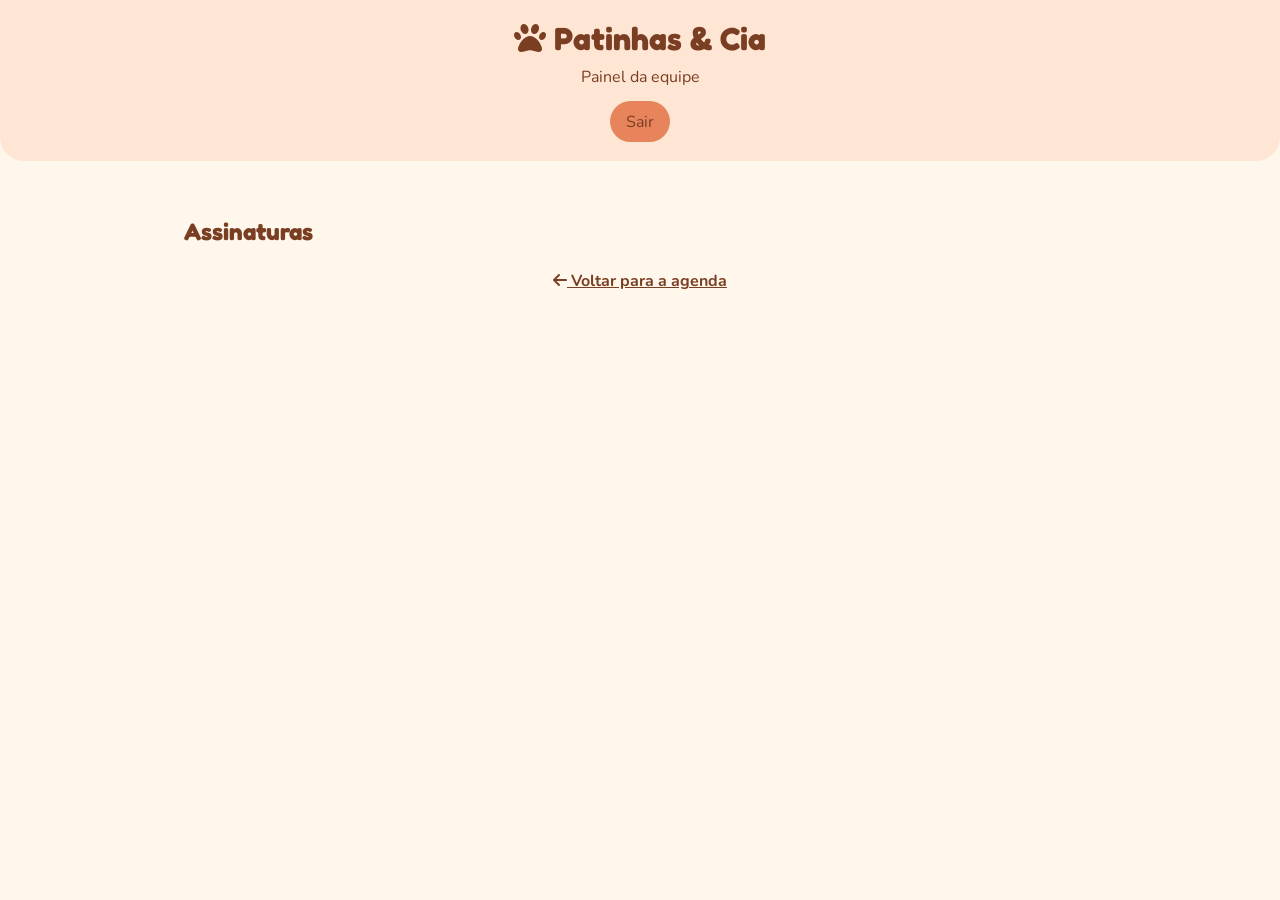
==== assinaturas.html @ dd04c75c "Cria a página de assinaturas da equipe - Adiciona assinaturas.html com o cabeçalho do painel e o esp" ====
<!DOCTYPE html>
<html lang="pt-BR">
<head>
    <meta charset="UTF-8">
    <meta name="viewport" content="width=device-width, initial-scale=1.0">

    <title>Assinaturas - Patinhas &amp; Cia</title>

    <link rel="preconnect" href="https://fonts.googleapis.com">
    <link rel="preconnect" href="https://fonts.gstatic.com" crossorigin>
    <link href="https://fonts.googleapis.com/css2?family=Fredoka:wght@500;600&family=Nunito:wght@400;600;700&display=swap" rel="stylesheet">

    <link rel="stylesheet" href="https://cdnjs.cloudflare.com/ajax/libs/font-awesome/6.5.0/css/all.min.css">
    <link rel="stylesheet" href="styles/style.css">
</head>
<body>
    <header>
        <h1><i class="fa-solid fa-paw"></i> Patinhas &amp; Cia</h1>
        <p>Painel da equipe</p>
        <button type="button" id="botao-sair">Sair</button>
    </header>

    <main>
        <section id="assinaturas">
            <h2>Assinaturas</h2>

            <div id="lista-assinaturas"></div>

            <a href="painel.html" class="link-voltar"><i class="fa-solid fa-arrow-left"></i> Voltar para a agenda</a>
        </section>
    </main>

    <script src="scripts/servicos.js"></script>
    <script src="scripts/planos.js"></script>
    <script src="scripts/comum.js"></script>
    <script src="scripts/assinaturas.js"></script>
</body>
</html>
---- styles/style.css ----
:root {
    --cor-fundo: #FFF6EC;
    --cor-cards: #FFE5D4;
    --cor-destaque: #E8845C;
    --cor-destaque-azul: #CDE8F7;
    --cor-destaque-rosa: #FFD6E0;
    --cor-erro: #F8C9C4;
    --cor-sucesso: #D5EDD0;
    --cor-texto: #7A3E22;
    --cor-texto-secundario: #865234;

    --fonte-titulo: 'Fredoka', sans-serif;
    --fonte-corpo: 'Nunito', sans-serif;
}

* {
    margin: 0;
    padding: 0;
    box-sizing: border-box;
}

body {
    font-family: var(--fonte-corpo);
    color: var(--cor-texto);
    background-color: var(--cor-fundo);
}

h1, h2, h3 {
    font-family: var(--fonte-titulo);
}

header {
    padding: 1.2rem;
    text-align: center;
    border-radius: 0 0 1.5rem 1.5rem;
    background-color: var(--cor-cards);
}

header p {
    margin-top: 0.5rem;
}

main {
    max-width: 60rem;
    margin: 0 auto;
    padding: 1.5rem;
}

section {
    margin-top: 2rem;
    margin-bottom: 2rem;
}

/* Divisória de patinhas */
@keyframes pular {
    0%, 100% {
        translate: 0 0;
    }

    50% {
        translate: 0 -0.4rem;
    }
}

@keyframes balancar {
    0%, 100% {
        rotate: 0deg;
    }

    25% {
        rotate: -4deg;
    }

    75% {
        rotate: 4deg;
    }
}

.divisoria {
    display: flex;
    gap: 0.8rem;
    align-items: center;
    justify-content: center;
    color: var(--cor-destaque);
}

.divisoria i {
    animation: pular 1.5s ease-in-out infinite;
}

.divisoria i:nth-child(1) {
    transform: rotate(-15deg);
}

.divisoria i:nth-child(2) {
    animation-delay: 0.2s;
}

.divisoria i:nth-child(3) {
    transform: rotate(15deg);
    animation-delay: 0.4s;
}

/* Seções centralizadas */
#introducao,
#servicos,
#agendamento,
#agendamento-manual,
#agenda,
#planos-recorrentes,
#assinatura {
    text-align: center;
}

#introducao h2,
#servicos h2,
#agendamento h2,
#agendamento-manual h2,
#agenda h2,
#planos-recorrentes h2,
#assinatura {
    margin-bottom: 1rem;
}

#introducao p,
#agendamento p,
#planos-recorrentes > p {
    margin-bottom: 2rem;
}

/* Banner dos planos */
#banner-planos {
    padding: 3rem 1.5rem 9rem;
    text-align: center;
    border-radius: 1rem;
    background-color: var(--cor-cards);
    background-image: url('../assets/banner-pets.webp');
    background-repeat: no-repeat;
    background-position: bottom;
    background-size: cover;
    box-shadow: 0.25rem 0.25rem 0 var(--cor-texto);
}

#banner-planos h2 {
    margin-bottom: 1rem;
}

#banner-planos p {
    margin-bottom: 1.5rem;
}

.link-botao {
    display: inline-block;
    padding: 0.6rem 1rem;
    text-decoration: none;
    color: var(--cor-texto);
    border-radius: 2rem;
    background-color: var(--cor-destaque);
    transition: background-color 0.3s ease-in, color 0.3s ease-in;
}

/* Serviços */
#servicos-intro {
    margin-bottom: 1rem;
}

#servicos-cards {
    display: flex;
    flex-direction: column;
    gap: 1rem;
}

#servicos-cards article {
    display: flex;
    flex-direction: column;
    gap: 1rem;
    padding: 1.5rem;
    text-align: left;
    border-radius: 1rem;
    background-color: var(--cor-cards);
    box-shadow: 0.25rem 0.25rem 0 var(--cor-texto);
}

#servicos-cards article:nth-child(odd) {
    background-color: var(--cor-destaque-azul);
}

#servicos-cards article:nth-child(even) {
    background-color: var(--cor-destaque-rosa);
}

#servicos-cards h3 {
    font-size: 1.3rem;
}

#servicos-cards h3 i {
    font-size: 0.9rem;
}

#servicos-cards p {
    color: var(--cor-texto-secundario);
}

#tosa-info li {
    list-style: none;
    margin-bottom: 1rem;
}

#tosa-info li span {
    font-weight: 700;
    color: var(--cor-texto);
}

/* Botões */
#servicos-cards button,
.formulario button,
#botao-sair,
#abrir-agendamento,
.botao-editar,
.botao-assinar {
    align-self: flex-start;
    padding: 0.6rem 1rem;
    font-family: var(--fonte-corpo);
    font-size: 1rem;
    color: var(--cor-texto);
    border: none;
    border-radius: 2rem;
    background-color: var(--cor-destaque);
    cursor: pointer;
    transition: background-color 0.3s ease-in, color 0.3s ease-in;
}

#servicos-cards button:focus-visible,
.formulario button:focus-visible,
#botao-sair:focus-visible,
#abrir-agendamento:focus-visible,
#fechar-agendamento:focus-visible,
#fechar-assinatura:focus-visible,
.botao-agendar:focus-visible,
.botao-assinar:focus-visible,
.link-botao:focus-visible {
    outline: 0.125rem solid var(--cor-texto);
    outline-offset: 0.1rem;
}

.formulario button {
    width: 100%;
}

#botao-sair {
    margin-top: 0.8rem;
}

#abrir-agendamento {
    margin-top: 1rem;
}

/* Sticker (só no desktop) */
.sticker-cachorro-gato {
    display: none;
}

/* Formulários */
.formulario {
    display: flex;
    flex-direction: column;
    gap: 1rem;
    max-width: 30rem;
    margin: 0 auto;
    padding: 2rem;
    text-align: start;
    border-radius: 1rem;
    background-color: var(--cor-cards);
    box-shadow: 0.25rem 0.25rem 0 var(--cor-texto);
}

.campo {
    display: flex;
    flex-direction: column;
    gap: 0.3rem;
}

.campo[hidden] {
    display: none;
}

input,
select,
textarea {
    width: 100%;
    padding: 0.6rem;
    font-family: inherit;
    font-size: inherit;
    color: inherit;
    border: 0.0625rem solid var(--cor-destaque);
    border-radius: 2rem;
}

textarea {
    border-radius: 1rem;
    resize: vertical;
}

/* Mensagens */
#mensagem-confirmacao,
#mensagem-erro,
#mensagem-agenda {
    max-width: 30rem;
    margin: 1.5rem auto 0;
    padding: 1rem;
    text-align: center;
    font-weight: 700;
    border-radius: 1rem;
    background-color: var(--cor-destaque-azul);
    box-shadow: 0.25rem 0.25rem 0 var(--cor-texto);
}

#mensagem-confirmacao:empty,
#mensagem-erro:empty,
#mensagem-agenda:empty {
    display: none;
}

#mensagem-erro {
    background-color: var(--cor-erro);
}

/* Rodapé */
footer {
    padding: 2rem;
    text-align: center;
    border-radius: 1rem 1rem 0 0;
    background-color: var(--cor-cards);
}

footer strong {
    display: block;
    margin-bottom: 0.5rem;
    font-size: 1.1rem;
}

footer li {
    margin-bottom: 0.5rem;
    list-style: none;
}

footer li span {
    font-weight: 700;
}

/* Página de login */
.dica-acesso {
    max-width: 30rem;
    margin: 0 auto 1.5rem;
    padding: 1rem;
    text-align: center;
    border-radius: 1rem;
    background-color: var(--cor-destaque-rosa);
    box-shadow: 0.25rem 0.25rem 0 var(--cor-texto);
}

.link-voltar {
    display: block;
    width: fit-content;
    margin: 1.5rem auto 0;
    font-weight: 700;
    color: var(--cor-texto);
    text-decoration: underline;
}

.link-voltar:focus-visible {
    outline: 0.125rem solid var(--cor-texto);
    outline-offset: 0.1rem;
}

/* Painel da equipe */
#agenda .campo {
    max-width: 20rem;
    margin: 0 auto;
}

#agenda summary {
    margin-top: 1rem;
    margin-bottom: 1rem;
    font-weight: 700;
    cursor: pointer;
}

#totais {
    display: flex;
    flex-direction: column;
    gap: 1rem;
    max-width: 40rem;
    margin: 1rem auto 0;
}

#total-dia,
#total-recebido {
    padding: 1rem;
    font-size: 1.2rem;
    border-radius: 2rem;
    background-color: var(--cor-cards);
    box-shadow: 0.25rem 0.25rem 0 var(--cor-texto);
}

#total-dia:empty,
#total-recebido:empty {
    display: none;
}

#total-recebido {
    background-color: var(--cor-sucesso);
}

#lista-agenda {
    display: flex;
    flex-direction: column;
    gap: 1rem;
    margin-top: 1.5rem;
}

.cartao-agenda {
    display: flex;
    flex-direction: column;
    gap: 1rem;
    padding: 1.5rem;
    text-align: left;
    border-radius: 1rem;
    background-color: var(--cor-cards);
    box-shadow: 0.25rem 0.25rem 0 var(--cor-texto);
}

.cartao-agenda label {
    display: flex;
    flex-direction: column;
    gap: 0.3rem;
    font-weight: 700;
}

/* Modais */
#agendamento-manual,
#assinatura {
    width: 90%;
    max-width: 32rem;
    margin: auto;
    padding: 2.5rem 1.5rem 1.5rem;
    color: var(--cor-texto);
    border: none;
    border-radius: 1rem;
    background-color: var(--cor-cards);
    box-shadow: 0.25rem 0.25rem 0 var(--cor-texto);
    scrollbar-width: thin;
    scrollbar-color: var(--cor-destaque) transparent;
}

#agendamento-manual::backdrop,
#assinatura::backdrop {
    background-color: rgba(122, 62, 34, 0.5);
}

#agendamento-manual .formulario,
#assinatura .formulario {
    padding: 0;
    background-color: transparent;
    box-shadow: none;
}

#fechar-agendamento,
#fechar-assinatura {
    position: absolute;
    top: 0.8rem;
    right: 0.8rem;
    display: flex;
    align-items: center;
    justify-content: center;
    width: 2.2rem;
    height: 2.2rem;
    font-size: 1rem;
    color: var(--cor-texto);
    border: none;
    border-radius: 50%;
    background-color: var(--cor-destaque);
    cursor: pointer;
    transition: background-color 0.3s ease-in, color 0.3s ease-in;
}

#plano-escolhido {
    margin-bottom: 1rem;
    font-weight: 700;
}

/* Página de planos */
#lista-planos {
    display: flex;
    flex-direction: column;
    gap: 1.5rem;
}

.cartao-plano {
    display: flex;
    flex-direction: column;
    gap: 1rem;
    padding: 1.5rem;
    text-align: left;
    border-radius: 1rem;
    background-color: var(--cor-cards);
    box-shadow: 0.25rem 0.25rem 0 var(--cor-texto);
}

.cartao-plano:nth-child(1) {
    background-color: var(--cor-destaque-azul);
}

.cartao-plano:nth-child(2) {
    background-color: var(--cor-destaque-rosa);
}

.cartao-plano:nth-child(3) {
    background-color: var(--cor-sucesso);
}

.lista-inclui {
    list-style: none;
}

.preco-plano strong {
    font-family: var(--fonte-titulo);
    font-size: 1.7rem;
}

.descricao-plano {
    color: var(--cor-texto-secundario);
}

.botao-assinar {
    width: 100%;
}


/* Desktop */
@media (min-width: 48rem) {
    #servicos-cards {
        display: grid;
        grid-template-columns: repeat(2, 1fr);
    }

    #tosa-info {
        grid-row: span 2;
    }

    #banho-info,
    #banho-e-tosa-info {
        justify-content: center;
    }

    #agendamento {
        position: relative;
    }

    .sticker-cachorro-gato {
        position: absolute;
        top: 5rem;
        right: 5rem;
        display: block;
        width: 8rem;
        transform: rotate(15deg);
        animation: balancar 3s ease-in-out infinite;
    }

    #lista-agenda {
        display: grid;
        grid-template-columns: repeat(2, 1fr);
    }

    #lista-agenda > p {
        grid-column: 1 / -1;
    }

    #totais {
        display: grid;
        grid-template-columns: repeat(2, 1fr);
    }

    #lista-planos {
        display: grid;
        grid-template-columns: repeat(3, 1fr);
    }
}

/* Hover só em aparelhos com mouse */
@media (hover: hover) {
    #servicos-cards button:hover,
    .formulario button:hover,
    #botao-sair:hover,
    #abrir-agendamento:hover,
    #fechar-agendamento:hover,
    .botao-editar:hover,
    .botao-assinar:hover,
    .link-botao:hover {
        color: var(--cor-fundo);
        background-color: var(--cor-texto);
    }

    .link-voltar:hover {
        text-decoration-thickness: 0.15rem;
        text-underline-offset: 0.3rem;
    }
}

/* Menos movimento */
@media (prefers-reduced-motion: reduce) {
    .divisoria i,
    .sticker-cachorro-gato {
        animation: none;
    }
}
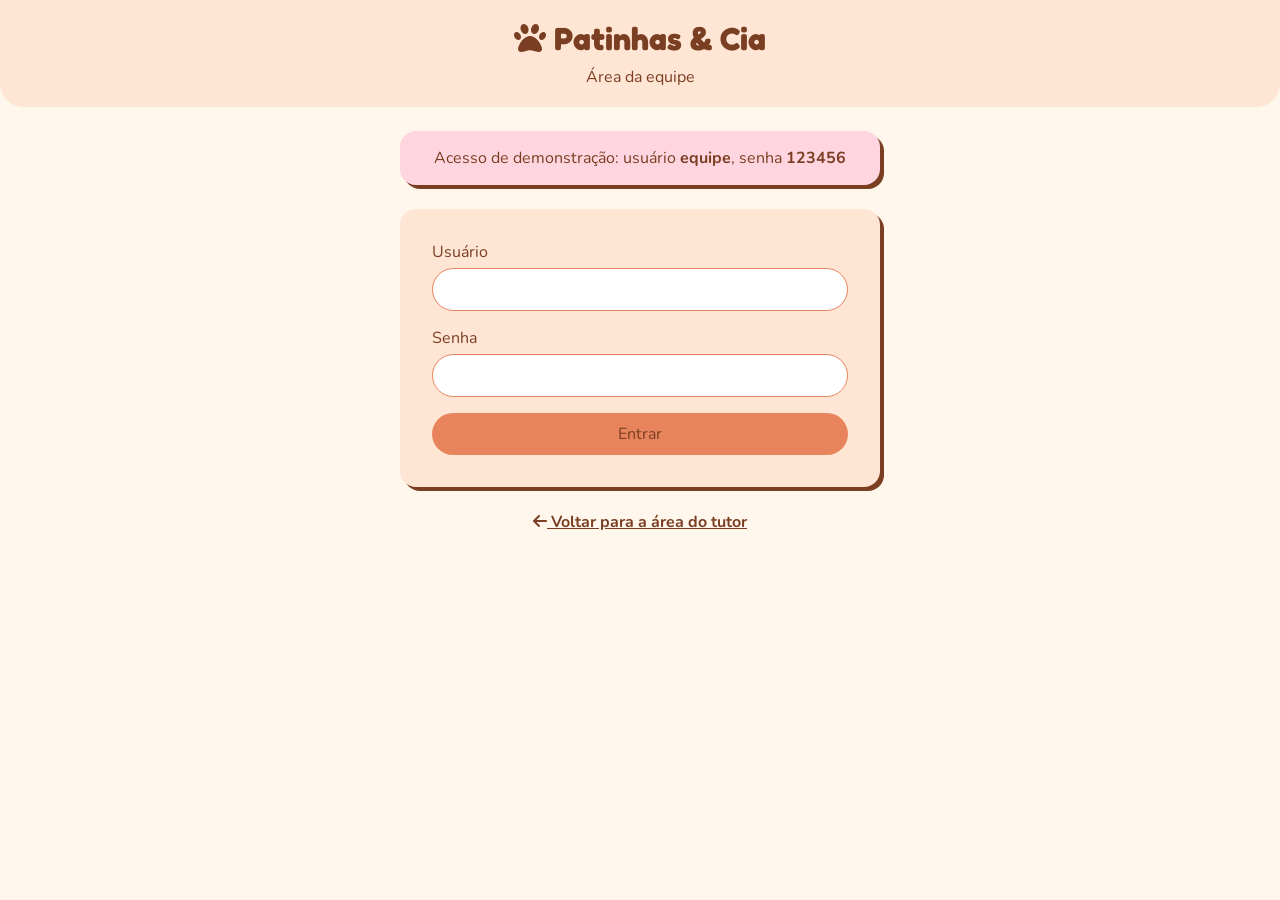
==== commit 53b156a3: "Adiciona os totais na página de assinaturas - Cria o espaço do total de assinantes ativos e do valor" ====
--- a/assinaturas.html
+++ b/assinaturas.html
@@ -24,6 +24,11 @@
         <section id="assinaturas">
             <h2>Assinaturas</h2>
 
+            <div id="totais-assinaturas">
+                <p id="total-assinaturas" role="status"></p>
+                <p id="total-mensal" role="status"></p>
+            </div>
+
             <div id="lista-assinaturas"></div>
 
             <a href="painel.html" class="link-voltar"><i class="fa-solid fa-arrow-left"></i> Voltar para a agenda</a>
--- a/styles/style.css
+++ b/styles/style.css
@@ -40,6 +40,13 @@
     margin-top: 0.5rem;
 }
 
+.acoes-header {
+    display: flex;
+    justify-content: center;
+    gap: 0.8rem;
+    margin-top: 0.8rem;
+}
+
 main {
     max-width: 60rem;
     margin: 0 auto;
@@ -108,7 +115,7 @@
 #agendamento-manual,
 #agenda,
 #planos-recorrentes,
-#assinatura {
+#assinaturas {
     text-align: center;
 }
 
@@ -118,7 +125,7 @@
 #agendamento-manual h2,
 #agenda h2,
 #planos-recorrentes h2,
-#assinatura {
+#assinaturas {
     margin-bottom: 1rem;
 }
 
@@ -247,10 +254,6 @@
     width: 100%;
 }
 
-#botao-sair {
-    margin-top: 0.8rem;
-}
-
 #abrir-agendamento {
     margin-top: 1rem;
 }
@@ -386,7 +389,8 @@
     cursor: pointer;
 }
 
-#totais {
+#totais,
+#totais-assinaturas {
     display: flex;
     flex-direction: column;
     gap: 1rem;
@@ -395,7 +399,9 @@
 }
 
 #total-dia,
-#total-recebido {
+#total-recebido,
+#total-assinantes,
+#total-mensal {
     padding: 1rem;
     font-size: 1.2rem;
     border-radius: 2rem;
@@ -404,7 +410,9 @@
 }
 
 #total-dia:empty,
-#total-recebido:empty {
+#total-recebido:empty,
+#total-assinantes:empty,
+#total-mensal:empty {
     display: none;
 }
 
@@ -419,7 +427,8 @@
     margin-top: 1.5rem;
 }
 
-.cartao-agenda {
+.cartao-agenda,
+.cartao-assinatura {
     display: flex;
     flex-direction: column;
     gap: 1rem;
@@ -430,7 +439,8 @@
     box-shadow: 0.25rem 0.25rem 0 var(--cor-texto);
 }
 
-.cartao-agenda label {
+.cartao-agenda label,
+.cartao-assinatura label {
     display: flex;
     flex-direction: column;
     gap: 0.3rem;
@@ -536,6 +546,13 @@
     width: 100%;
 }
 
+/* Página assinaturas */
+#lista-assinaturas {
+    display: flex;
+    flex-direction: column;
+    gap: 1rem;
+    margin-top: 1.5rem;
+}
 
 /* Desktop */
 @media (min-width: 48rem) {
@@ -576,7 +593,8 @@
         grid-column: 1 / -1;
     }
 
-    #totais {
+    #totais,
+    #totais-assinaturas {
         display: grid;
         grid-template-columns: repeat(2, 1fr);
     }
@@ -584,6 +602,15 @@
     #lista-planos {
         display: grid;
         grid-template-columns: repeat(3, 1fr);
+    }
+
+    #lista-assinaturas {
+        display: grid;
+        grid-template-columns: repeat(2, 1fr);
+    }
+
+    #lista-assinaturas > p {
+        grid-column: 1 / -1;
     }
 }
 
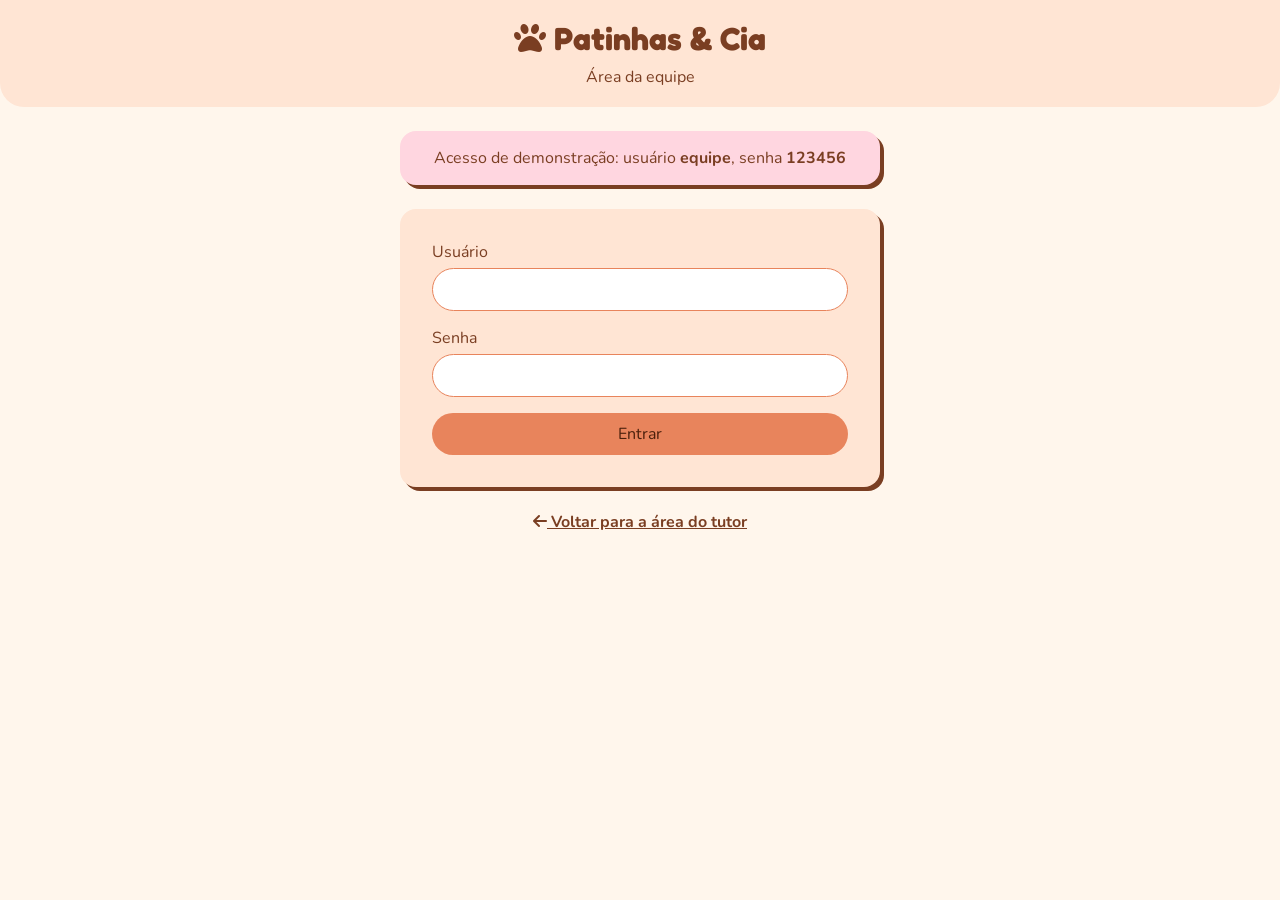
==== commit 15efa85d: "Adiciona a meta description nas páginas Escreve uma descrição curta pra cada página, pra os buscador" ====
--- a/assinaturas.html
+++ b/assinaturas.html
@@ -3,7 +3,8 @@
 <head>
     <meta charset="UTF-8">
     <meta name="viewport" content="width=device-width, initial-scale=1.0">
-
+    <meta name="description" content="Painel da equipe da Patinhas & Cia: assinaturas dos planos mensais.">
+    
     <title>Assinaturas - Patinhas &amp; Cia</title>
 
     <link rel="preconnect" href="https://fonts.googleapis.com">
@@ -25,7 +26,7 @@
             <h2>Assinaturas</h2>
 
             <div id="totais-assinaturas">
-                <p id="total-assinaturas" role="status"></p>
+                <p id="total-assinantes" role="status"></p>
                 <p id="total-mensal" role="status"></p>
             </div>
 
--- a/styles/style.css
+++ b/styles/style.css
@@ -8,6 +8,7 @@
     --cor-sucesso: #D5EDD0;
     --cor-texto: #7A3E22;
     --cor-texto-secundario: #865234;
+    --cor-texto-botao: #4A200C;
 
     --fonte-titulo: 'Fredoka', sans-serif;
     --fonte-corpo: 'Nunito', sans-serif;
@@ -160,7 +161,7 @@
     display: inline-block;
     padding: 0.6rem 1rem;
     text-decoration: none;
-    color: var(--cor-texto);
+    color: var(--cor-texto-botao);
     border-radius: 2rem;
     background-color: var(--cor-destaque);
     transition: background-color 0.3s ease-in, color 0.3s ease-in;
@@ -229,7 +230,7 @@
     padding: 0.6rem 1rem;
     font-family: var(--fonte-corpo);
     font-size: 1rem;
-    color: var(--cor-texto);
+    color: var(--cor-texto-botao);
     border: none;
     border-radius: 2rem;
     background-color: var(--cor-destaque);
@@ -486,7 +487,7 @@
     width: 2.2rem;
     height: 2.2rem;
     font-size: 1rem;
-    color: var(--cor-texto);
+    color: var(--cor-texto-botao);
     border: none;
     border-radius: 50%;
     background-color: var(--cor-destaque);
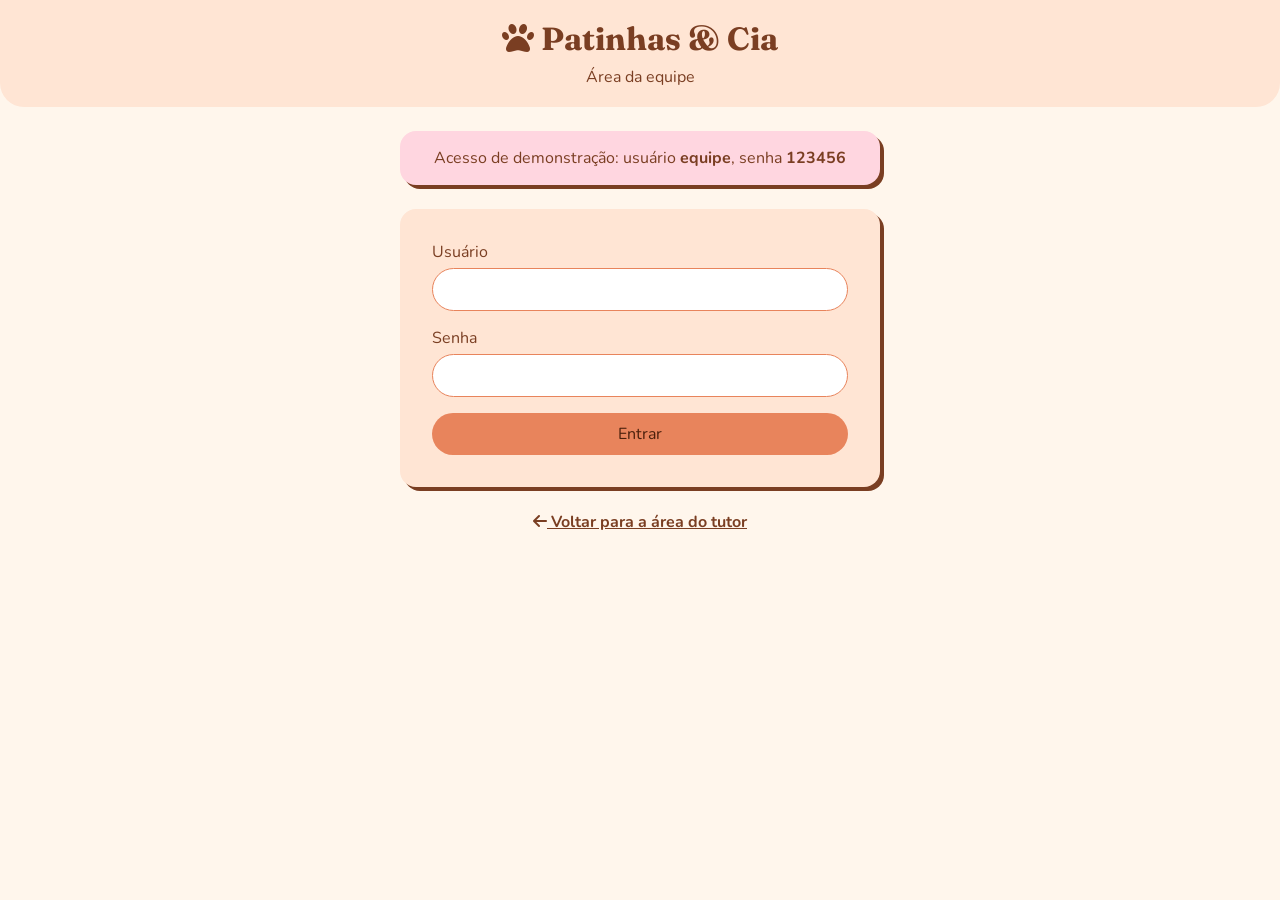
==== commit 8b9dc07b: "Switch heading font from Fredoka to Fraunces - Replace the Fredoka Google Fonts import with Fraunces" ====
--- a/assinaturas.html
+++ b/assinaturas.html
@@ -9,7 +9,7 @@
 
     <link rel="preconnect" href="https://fonts.googleapis.com">
     <link rel="preconnect" href="https://fonts.gstatic.com" crossorigin>
-    <link href="https://fonts.googleapis.com/css2?family=Fredoka:wght@500;600&family=Nunito:wght@400;600;700&display=swap" rel="stylesheet">
+    <link href="https://fonts.googleapis.com/css2?family=Fraunces:wght@600&family=Nunito:wght@400;600;700&display=swap" rel="stylesheet">
 
     <link rel="stylesheet" href="https://cdnjs.cloudflare.com/ajax/libs/font-awesome/6.5.0/css/all.min.css">
     <link rel="stylesheet" href="styles/style.css">
--- a/styles/style.css
+++ b/styles/style.css
@@ -10,7 +10,7 @@
     --cor-texto-secundario: #865234;
     --cor-texto-botao: #4A200C;
 
-    --fonte-titulo: 'Fredoka', sans-serif;
+    --fonte-titulo: 'Fraunces', serif;
     --fonte-corpo: 'Nunito', sans-serif;
 }
 
@@ -331,16 +331,30 @@
 
 /* Rodapé */
 footer {
+    position: relative;
     padding: 2rem;
-    text-align: center;
+    text-align: left;
     border-radius: 1rem 1rem 0 0;
     background-color: var(--cor-cards);
+    isolation: isolate;
+}
+
+footer::before {
+    content: '';
+    position: absolute;
+    inset: 0;
+    z-index: -1;
+    border-radius: inherit;
+    background-image: url(../assets/biscoitos-sticker.png);
+    background-size: 4rem;
+    opacity: 0.12;
+    pointer-events: none;
 }
 
 footer strong {
     display: block;
-    margin-bottom: 0.5rem;
-    font-size: 1.1rem;
+    margin-bottom: 0.6rem;
+    font-size: 1.3rem;
 }
 
 footer li {
@@ -350,6 +364,26 @@
 
 footer li span {
     font-weight: 700;
+}
+
+footer nav {
+    display: flex;
+    flex-direction: column;
+    align-items: flex-start;
+    gap: 0.8rem;
+    margin-top: 1.5rem;
+    padding-top: 1.5rem;
+    border-top: 0.125rem dashed var(--cor-destaque);
+}
+
+footer nav h2 {
+    font-size: 1.1rem;
+}
+
+footer nav a {
+    font-weight: 700;
+    color: var(--cor-texto);
+    text-decoration: underline;
 }
 
 /* Página de login */
@@ -372,7 +406,8 @@
     text-decoration: underline;
 }
 
-.link-voltar:focus-visible {
+.link-voltar:focus-visible,
+footer nav a:focus-visible {
     outline: 0.125rem solid var(--cor-texto);
     outline-offset: 0.1rem;
 }
@@ -505,6 +540,7 @@
     display: flex;
     flex-direction: column;
     gap: 1.5rem;
+    min-height: 65rem;
 }
 
 .cartao-plano {
@@ -603,6 +639,7 @@
     #lista-planos {
         display: grid;
         grid-template-columns: repeat(3, 1fr);
+        min-height: 0;
     }
 
     #lista-assinaturas {
@@ -612,6 +649,22 @@
 
     #lista-assinaturas > p {
         grid-column: 1 / -1;
+    }
+
+    footer {
+        display: grid;
+        grid-template-columns: auto auto;
+        align-items: center;
+        justify-content: start;
+        column-gap: 4rem;
+    }
+
+    footer nav {
+        margin-top: 0;
+        padding: 0;
+        padding-left: 1.5rem;
+        border-top: none;
+        border-left: 0.125rem dashed var(--cor-destaque);
     }
 }
 
@@ -629,7 +682,8 @@
         background-color: var(--cor-texto);
     }
 
-    .link-voltar:hover {
+    .link-voltar:hover,
+    footer nav a:hover {
         text-decoration-thickness: 0.15rem;
         text-underline-offset: 0.3rem;
     }
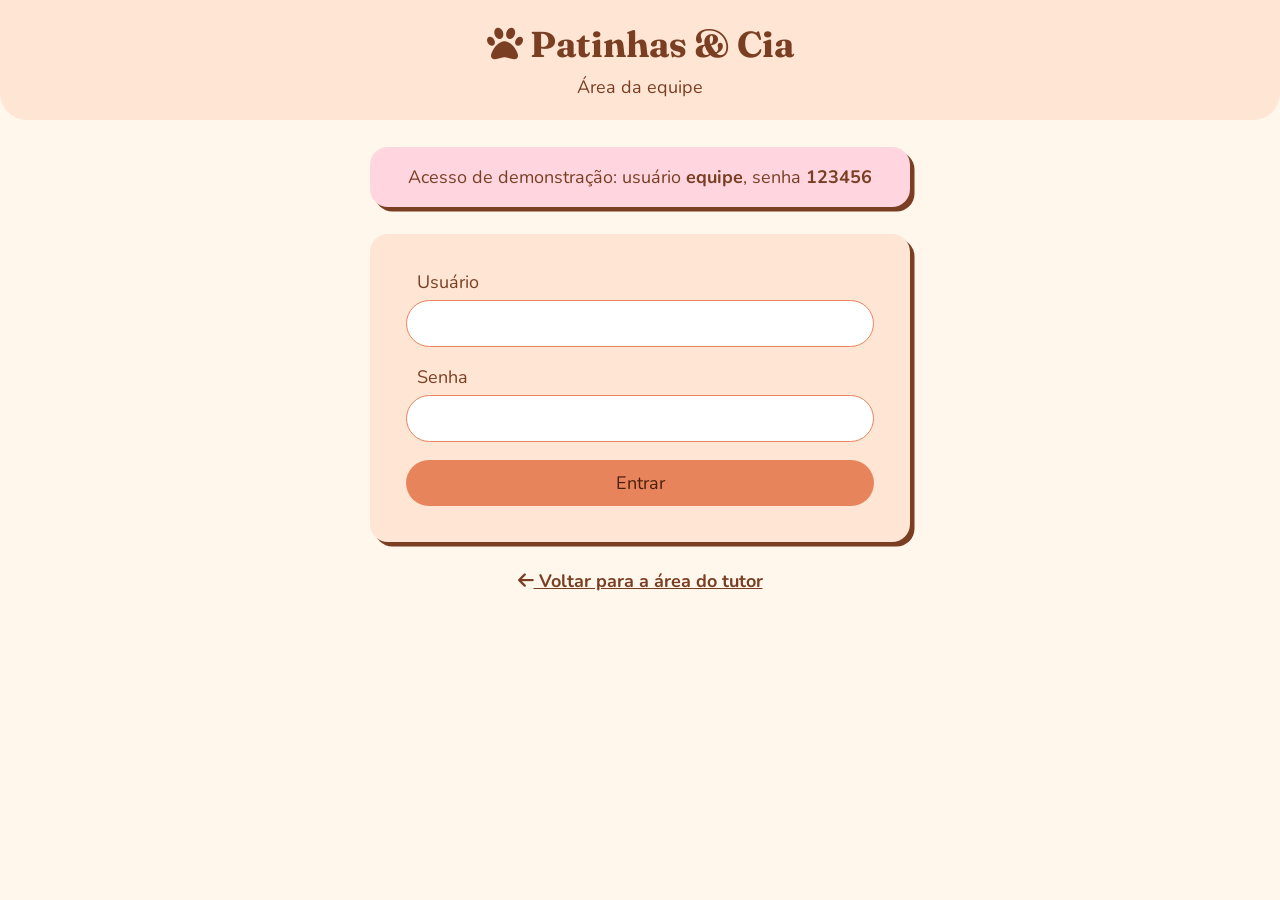
==== commit ef97e45a: "Replace pill nav link with tabs in the staff panel - Add an Agenda | Assinaturas tab menu to painel." ====
--- a/assinaturas.html
+++ b/assinaturas.html
@@ -18,7 +18,14 @@
     <header>
         <h1><i class="fa-solid fa-paw"></i> Patinhas &amp; Cia</h1>
         <p>Painel da equipe</p>
-        <button type="button" id="botao-sair">Sair</button>
+
+        <div class="acoes-header">
+            <nav aria-label="Links do painel">
+                <a href="painel.html" class="aba">Agenda</a>
+                <a href="assinaturas.html" class="aba" aria-current="page">Assinaturas</a>
+            </nav>
+            <button type="button" id="botao-sair">Sair</button>
+        </div>
     </header>
 
     <main>
@@ -31,8 +38,6 @@
             </div>
 
             <div id="lista-assinaturas"></div>
-
-            <a href="painel.html" class="link-voltar"><i class="fa-solid fa-arrow-left"></i> Voltar para a agenda</a>
         </section>
     </main>
 
--- a/styles/style.css
+++ b/styles/style.css
@@ -41,8 +41,28 @@
     margin-top: 0.5rem;
 }
 
+header nav {
+    display: flex;
+    gap: 1.2rem;
+}
+
+.aba {
+    padding-bottom: 0.3rem;
+    line-height: 1;
+    font-weight: 700;
+    color: var(--cor-texto);
+    text-decoration: none;
+    border-bottom: 0.1875rem solid transparent;
+    transition: border-color 0.3s ease-in;
+}
+
+.aba[aria-current="page"] {
+    border-bottom-color: var(--cor-destaque);
+}
+
 .acoes-header {
     display: flex;
+    align-items: center;
     justify-content: center;
     gap: 0.8rem;
     margin-top: 0.8rem;
@@ -288,6 +308,10 @@
     display: none;
 }
 
+.campo label {
+    padding-left: 0.6rem;
+}
+
 input,
 select,
 textarea {
@@ -407,7 +431,8 @@
 }
 
 .link-voltar:focus-visible,
-footer nav a:focus-visible {
+footer nav a:focus-visible,
+.aba:focus-visible {
     outline: 0.125rem solid var(--cor-texto);
     outline-offset: 0.1rem;
 }
@@ -593,6 +618,10 @@
 
 /* Desktop */
 @media (min-width: 48rem) {
+    html {
+        font-size: 112.5%;
+    }
+
     #servicos-cards {
         display: grid;
         grid-template-columns: repeat(2, 1fr);
@@ -607,16 +636,28 @@
         justify-content: center;
     }
 
+    #form-agendamento {
+        display: grid;
+        grid-template-columns: repeat(2, 1fr);
+        column-gap: 1.5rem;
+        max-width: 44rem;
+    }
+
+    #form-agendamento .campo-completo,
+    #form-agendamento button {
+        grid-column: 1 / -1;
+    }
+
     #agendamento {
         position: relative;
     }
 
     .sticker-cachorro-gato {
         position: absolute;
-        top: 5rem;
-        right: 5rem;
+        top: 0rem;
+        right: 6rem;
         display: block;
-        width: 8rem;
+        width: 6rem;
         transform: rotate(15deg);
         animation: balancar 3s ease-in-out infinite;
     }
@@ -687,6 +728,10 @@
         text-decoration-thickness: 0.15rem;
         text-underline-offset: 0.3rem;
     }
+
+    .aba:not([aria-current="page"]):hover {
+        border-bottom-color: var(--cor-texto);
+    }
 }
 
 /* Menos movimento */
